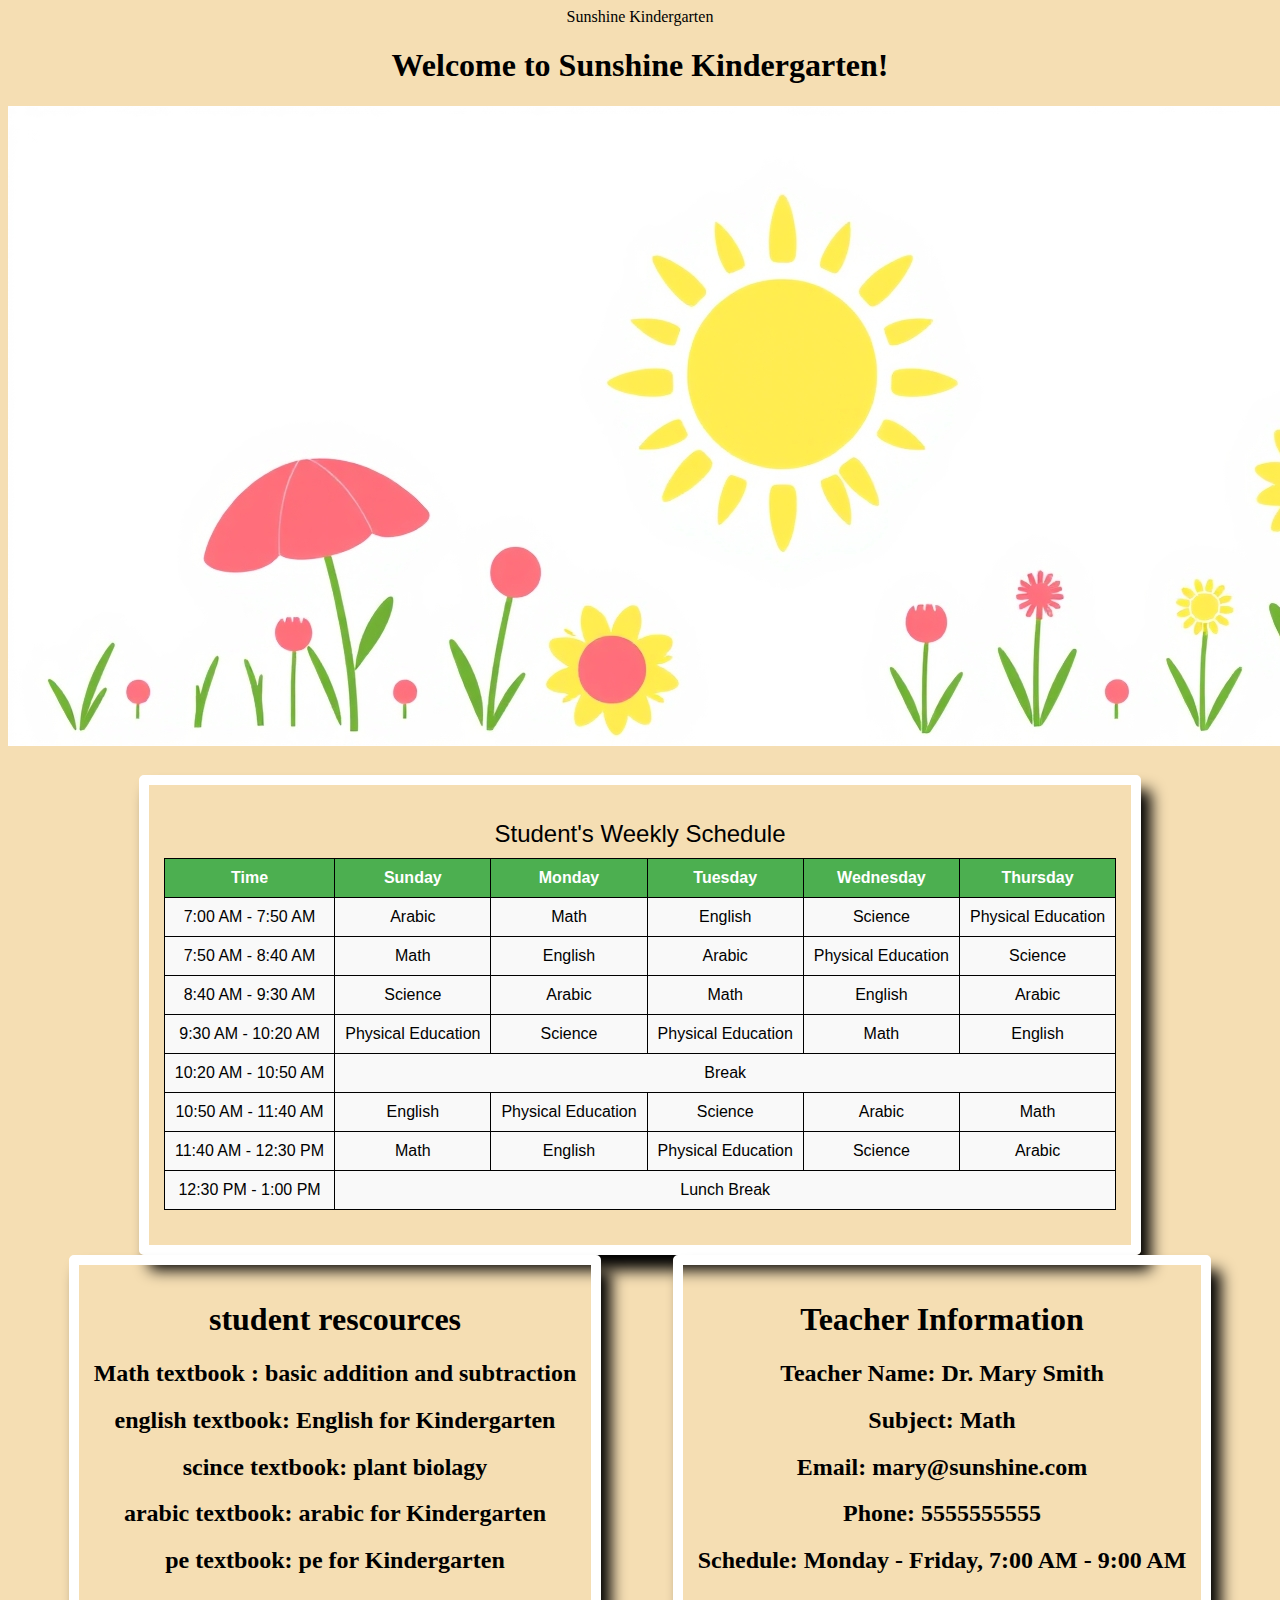
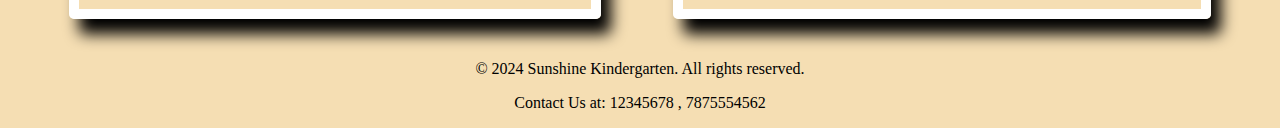
==== assigment 1/index.html @ f8437e52 "1234" ====
<!DOCTYPE html>
<html lang="en">
<head>
    <meta charset="UTF-8">
    <meta name="viewport" content="width=device-width, initial-scale=1.0">
    <title>Sunshine Kindergarten</title>
    <header>Sunshine Kindergarten</header>
    <link rel="stylesheet" href="style/index.css">
</head>
<body>
    <section id="welocome">
        <h1>Welcome to Sunshine Kindergarten!</h1>
    </section>


    <section id="photos">
        <div class="photos">

            <img src="img/BG1.png" alt="BG1">
        </div>
    </section>

    <div class="maincontant">
    <section id="weekly">
     <div class="weekly">
       
    <table>
        <caption>Student's Weekly Schedule</caption>
        <tr>
            <th>Time</th>
            <th>Sunday</th>
            <th>Monday</th>
            <th>Tuesday</th>
            <th>Wednesday</th>
            <th>Thursday</th>
        </tr>
        <tr>
            <td>7:00 AM - 7:50 AM</td>
            <td>Arabic</td>
            <td>Math</td>
            <td>English</td>
            <td>Science</td>
            <td>Physical Education</td>
        </tr>
        <tr>
            <td>7:50 AM - 8:40 AM</td>
            <td>Math</td>
            <td>English</td>
            <td>Arabic</td>
            <td>Physical Education</td>
            <td>Science</td>
        </tr>
        <tr>
            <td>8:40 AM - 9:30 AM</td>
            <td>Science</td>
            <td>Arabic</td>
            <td>Math</td>
            <td>English</td>
            <td>Arabic</td>
        </tr>
        <tr>
            <td>9:30 AM - 10:20 AM</td>
            <td>Physical Education</td>
            <td>Science</td>
            <td>Physical Education</td>
            <td>Math</td>
            <td>English</td>
        </tr>
        <tr>
            <td>10:20 AM - 10:50 AM</td>
            <td colspan="5">Break</td>
        </tr>
        <tr>
            <td>10:50 AM - 11:40 AM</td>
            <td>English</td>
            <td>Physical Education</td>
            <td>Science</td>
            <td>Arabic</td>
            <td>Math</td>
        </tr>
        <tr>
            <td>11:40 AM - 12:30 PM</td>
            <td>Math</td>
            <td>English</td>
            <td>Physical Education</td>
            <td>Science</td>
            <td>Arabic</td>
        </tr>
        <tr>
            <td>12:30 PM - 1:00 PM</td>
            <td colspan="5">Lunch Break</td>
        </tr>
    </table>

         
     </div>
    </section>

    

    <section id="rescources">
        <div class="rescources">
            <h1>student rescources</h1>
            <h2>Math textbook : basic addition and subtraction</h2>
            <h2>english textbook: English for Kindergarten</h2>
            <h2>scince textbook: plant biolagy</h2>
            <h2>arabic textbook: arabic for Kindergarten</h2>
            <h2>pe textbook: pe for Kindergarten</h2>
        </div>
    </section>

    <section id="Tinfo">
        <div class="Tinfo">
            <h1>Teacher Information</h1>
            <h2>Teacher Name: Dr. Mary Smith</h2>
            <h2>Subject: Math</h2>
            <h2>Email:  mary@sunshine.com</h2>
            <h2>Phone: 5555555555</h2>
            <h2>Schedule: Monday - Friday, 7:00 AM - 9:00 AM</h2>
        </div>
    </section>

  </div>

    <footer>
        <p>&copy; 2024 Sunshine Kindergarten. All rights reserved.</p>
        <p>Contact Us at: 12345678 , 7875554562</p>
        
    </footer>
</body>
</html>
---- assigment 1/style/index.css ----
body {
    background-color: wheat;
   text-align: center;
}
.weekly {
    border: 15px solid ;
    width: fit-content;
    min-width: 30%;
    padding: 15px;
    box-shadow: 10px 15px 15px;
    margin: 0 lem;
    border: 10px solid white;
    border-radius: 5px;
    outline: 2px;

    table {
        width: 100%;
        border-collapse: collapse;
        margin: 20px 0;
        font-family: Arial, sans-serif;
    }
    table, th, td {
        border: 1px solid black;
    }
    th, td {
        padding: 10px;
        text-align: center;
    }
    th {
        background-color: #4CAF50;
        color: white;
    }
    td {
        background-color: #f9f9f9;
    }
    caption {
        font-size: 1.5em;
        margin-bottom: 10px;
    }
}

.Tinfo {
    border: 15px solid ;
    width: fit-content;
    min-width: 30%;
    padding: 15px;
    box-shadow: 10px 15px 15px;
    margin: 0 lem;
    border: 10px solid white;
    border-radius: 5px;
    outline: 2px;
}

.rescources{
    border: 15px solid ;
    width: fit-content;
    min-width: 30%;
    padding: 15px;
    box-shadow: 10px 15px 15px;
    margin: 0 lem;
    border: 10px solid white;
    border-radius: 5px;
    outline: 2px;
}


.maincontant {
    display: flex;
    flex-wrap: wrap;
    padding: 25px;
    justify-content: space-around ;
}
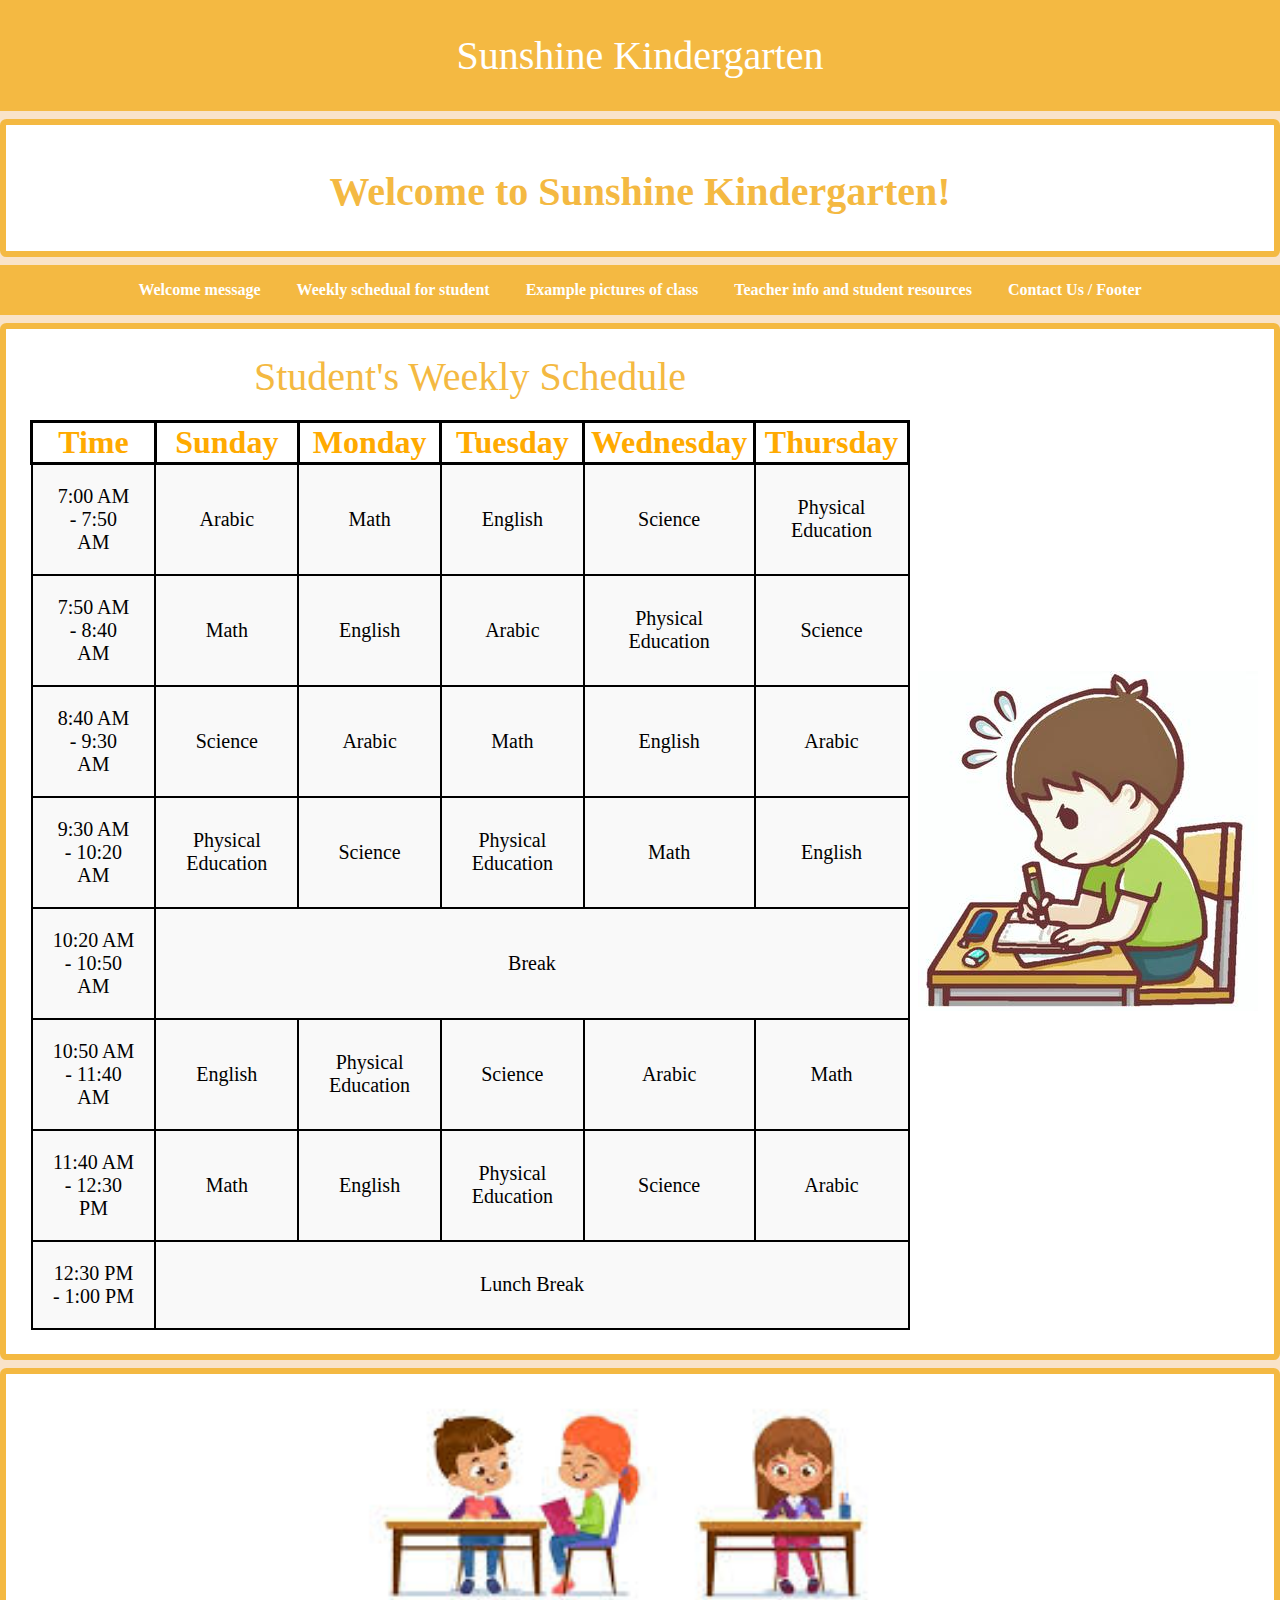
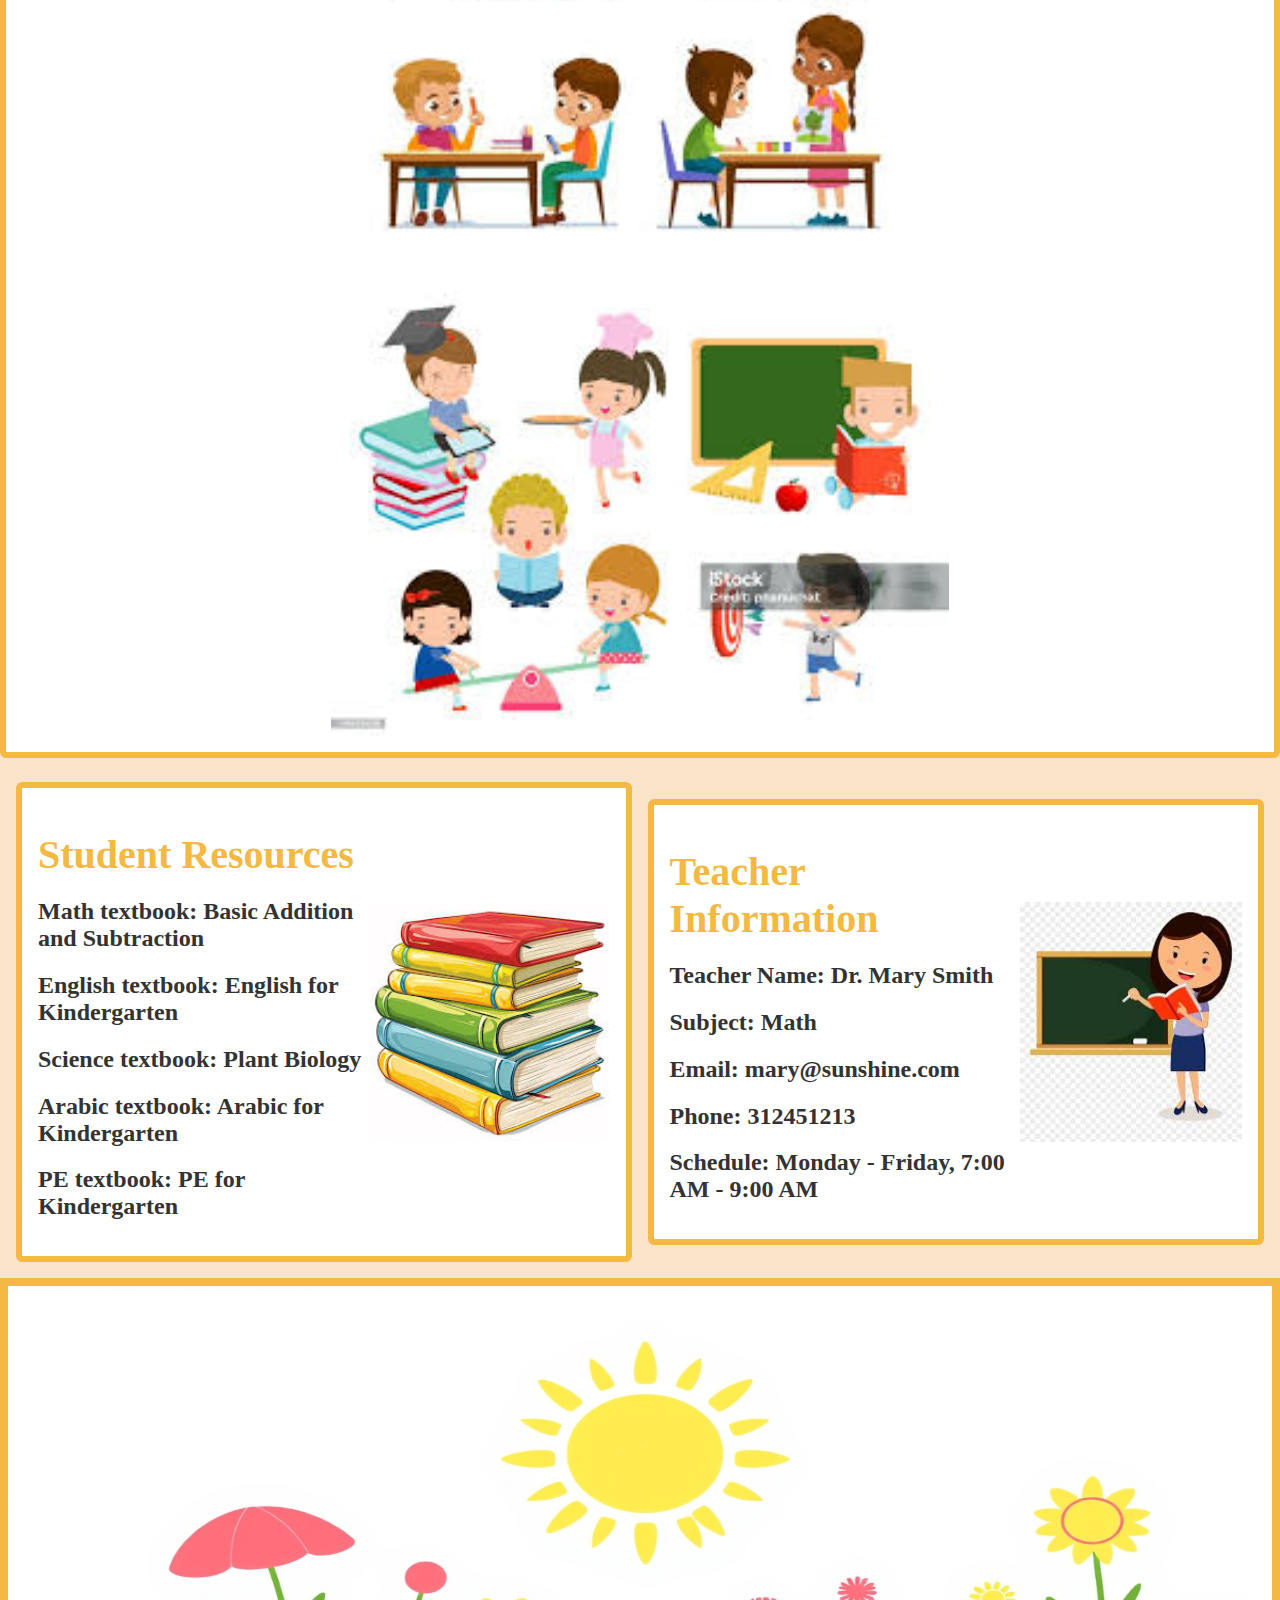
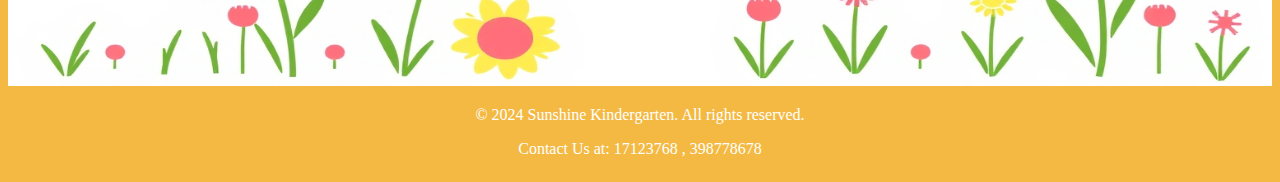
==== commit d29eab18: "poject Done!" ====
--- a/assigment 1/index.html
+++ b/assigment 1/index.html
@@ -1,131 +1,154 @@
 <!DOCTYPE html>
 <html lang="en">
+
 <head>
     <meta charset="UTF-8">
     <meta name="viewport" content="width=device-width, initial-scale=1.0">
     <title>Sunshine Kindergarten</title>
-    <header>Sunshine Kindergarten</header>
     <link rel="stylesheet" href="style/index.css">
 </head>
+
 <body>
-    <section id="welocome">
-        <h1>Welcome to Sunshine Kindergarten!</h1>
-    </section>
+    <div class="all-content">
+        <div class="maincontants">
+            <header class="main-text2">Sunshine Kindergarten</header>
+
+            <!-- Welcome message-->
+            <section id="welcome">
+                <div class="Welcome">
+                    <h1 class="main-text" style="text-align: c;">Welcome to Sunshine Kindergarten!</h1>
+                </div>
+            </section>
+
+            <div class="navigation">
+                <ul>
+                    <li><a href="#welcome">Welcome message</a></li>
+                    <li><a href="#weekly">Weekly schedual for student</a></li>
+                    <li><a href="#class picutres">Example pictures of class</a></li>
+                    <li><a href="#information">Teacher info and student resources</a></li>
+                    <li><a href="#fotter">Contact Us / Footer</a></li>
+                </ul>
+
+            </div>
+
+            <!-- Students weekly schedual -->
+            <section id="weekly">
+                <div class="Weekly">
+                    <table>
+                        <caption class="main-text">Student's Weekly Schedule</caption>
+                        <tr class="Theadder">
+                            <th>Time</th>
+                            <th>Sunday</th>
+                            <th>Monday</th>
+                            <th>Tuesday</th>
+                            <th>Wednesday</th>
+                            <th>Thursday</th>
+                        </tr>
+                        <tr>
+                            <td>7:00 AM - 7:50 AM</td>
+                            <td>Arabic</td>
+                            <td>Math</td>
+                            <td>English</td>
+                            <td>Science</td>
+                            <td>Physical Education</td>
+                        </tr>
+                        <tr>
+                            <td>7:50 AM - 8:40 AM</td>
+                            <td>Math</td>
+                            <td>English</td>
+                            <td>Arabic</td>
+                            <td>Physical Education</td>
+                            <td>Science</td>
+                        </tr>
+                        <tr>
+                            <td>8:40 AM - 9:30 AM</td>
+                            <td>Science</td>
+                            <td>Arabic</td>
+                            <td>Math</td>
+                            <td>English</td>
+                            <td>Arabic</td>
+                        </tr>
+                        <tr>
+                            <td>9:30 AM - 10:20 AM</td>
+                            <td>Physical Education</td>
+                            <td>Science</td>
+                            <td>Physical Education</td>
+                            <td>Math</td>
+                            <td>English</td>
+                        </tr>
+                        <tr>
+                            <td>10:20 AM - 10:50 AM</td>
+                            <td colspan="5">Break</td>
+                        </tr>
+                        <tr>
+                            <td>10:50 AM - 11:40 AM</td>
+                            <td>English</td>
+                            <td>Physical Education</td>
+                            <td>Science</td>
+                            <td>Arabic</td>
+                            <td>Math</td>
+                        </tr>
+                        <tr>
+                            <td>11:40 AM - 12:30 PM</td>
+                            <td>Math</td>
+                            <td>English</td>
+                            <td>Physical Education</td>
+                            <td>Science</td>
+                            <td>Arabic</td>
+                        </tr>
+                        <tr>
+                            <td>12:30 PM - 1:00 PM</td>
+                            <td colspan="5">Lunch Break</td>
+                        </tr>
+                    </table>
+                    <img src="img/studentpic.jpeg" alt="Schedule Image" id="schedualpic">
+                </div>
+            </section>
+
+            <!-- Class Pictures -->
+            <section id="class picutres">
+                <div class="pics">
+                    <img src="img/class1.jpeg" alt="placeholder1" class="pic">
+                    <img src="img/class2.jpeg" alt="placeholder1" class="pic">
+                </div>
+            </section>
 
 
-    <section id="photos">
-        <div class="photos">
+            <section class="information" id="information">
+                <div class="info">
+                    <!-- Rescouces for the student-->
+                    <div class="resources">
+                        <h1 class="main-text">Student Resources</h1>
+                        <h2>Math textbook: Basic Addition and Subtraction</h2>
+                        <h2>English textbook: English for Kindergarten</h2>
+                        <h2>Science textbook: Plant Biology</h2>
+                        <h2>Arabic textbook: Arabic for Kindergarten</h2>
+                        <h2>PE textbook: PE for Kindergarten</h2>
+                    </div>
+                    <img src="img/book.jpeg" alt="Resources Image" class="infoimg">
+                </div>
 
-            <img src="img/BG1.png" alt="BG1">
+                <div class="info">
+
+                    <!-- Teacher info-->
+                    <div class="Tinfo">
+                        <h1 class="main-text">Teacher Information</h1>
+                        <h2>Teacher Name: Dr. Mary Smith</h2>
+                        <h2>Subject: Math</h2>
+                        <h2>Email: mary@sunshine.com</h2>
+                        <h2>Phone: 312451213</h2>
+                        <h2>Schedule: Monday - Friday, 7:00 AM - 9:00 AM</h2>
+                    </div>
+                    <img src="img/Tpic.jpeg" alt="Teacher Image" class="infoimg">
+                </div>
+            </section>
+            <footer id="fotter">
+                <img src="img/flower.png" alt="Flower Image" class="fimage">
+                <p>&copy; 2024 Sunshine Kindergarten. All rights reserved.</p>
+                <p>Contact Us at: 17123768 , 398778678</p>
+            </footer>
         </div>
-    </section>
+    </div>
+</body>
 
-    <div class="maincontant">
-    <section id="weekly">
-     <div class="weekly">
-       
-    <table>
-        <caption>Student's Weekly Schedule</caption>
-        <tr>
-            <th>Time</th>
-            <th>Sunday</th>
-            <th>Monday</th>
-            <th>Tuesday</th>
-            <th>Wednesday</th>
-            <th>Thursday</th>
-        </tr>
-        <tr>
-            <td>7:00 AM - 7:50 AM</td>
-            <td>Arabic</td>
-            <td>Math</td>
-            <td>English</td>
-            <td>Science</td>
-            <td>Physical Education</td>
-        </tr>
-        <tr>
-            <td>7:50 AM - 8:40 AM</td>
-            <td>Math</td>
-            <td>English</td>
-            <td>Arabic</td>
-            <td>Physical Education</td>
-            <td>Science</td>
-        </tr>
-        <tr>
-            <td>8:40 AM - 9:30 AM</td>
-            <td>Science</td>
-            <td>Arabic</td>
-            <td>Math</td>
-            <td>English</td>
-            <td>Arabic</td>
-        </tr>
-        <tr>
-            <td>9:30 AM - 10:20 AM</td>
-            <td>Physical Education</td>
-            <td>Science</td>
-            <td>Physical Education</td>
-            <td>Math</td>
-            <td>English</td>
-        </tr>
-        <tr>
-            <td>10:20 AM - 10:50 AM</td>
-            <td colspan="5">Break</td>
-        </tr>
-        <tr>
-            <td>10:50 AM - 11:40 AM</td>
-            <td>English</td>
-            <td>Physical Education</td>
-            <td>Science</td>
-            <td>Arabic</td>
-            <td>Math</td>
-        </tr>
-        <tr>
-            <td>11:40 AM - 12:30 PM</td>
-            <td>Math</td>
-            <td>English</td>
-            <td>Physical Education</td>
-            <td>Science</td>
-            <td>Arabic</td>
-        </tr>
-        <tr>
-            <td>12:30 PM - 1:00 PM</td>
-            <td colspan="5">Lunch Break</td>
-        </tr>
-    </table>
-
-         
-     </div>
-    </section>
-
-    
-
-    <section id="rescources">
-        <div class="rescources">
-            <h1>student rescources</h1>
-            <h2>Math textbook : basic addition and subtraction</h2>
-            <h2>english textbook: English for Kindergarten</h2>
-            <h2>scince textbook: plant biolagy</h2>
-            <h2>arabic textbook: arabic for Kindergarten</h2>
-            <h2>pe textbook: pe for Kindergarten</h2>
-        </div>
-    </section>
-
-    <section id="Tinfo">
-        <div class="Tinfo">
-            <h1>Teacher Information</h1>
-            <h2>Teacher Name: Dr. Mary Smith</h2>
-            <h2>Subject: Math</h2>
-            <h2>Email:  mary@sunshine.com</h2>
-            <h2>Phone: 5555555555</h2>
-            <h2>Schedule: Monday - Friday, 7:00 AM - 9:00 AM</h2>
-        </div>
-    </section>
-
-  </div>
-
-    <footer>
-        <p>&copy; 2024 Sunshine Kindergarten. All rights reserved.</p>
-        <p>Contact Us at: 12345678 , 7875554562</p>
-        
-    </footer>
-</body>
 </html>--- a/assigment 1/style/index.css
+++ b/assigment 1/style/index.css
@@ -1,72 +1,251 @@
 body {
-    background-color: wheat;
-   text-align: center;
-}
-.weekly {
-    border: 15px solid ;
-    width: fit-content;
-    min-width: 30%;
-    padding: 15px;
-    box-shadow: 10px 15px 15px;
-    margin: 0 lem;
-    border: 10px solid white;
-    border-radius: 5px;
-    outline: 2px;
-
-    table {
+    margin: 0;
+    padding: 0;
+    font-family: "Helvetica Neue";
+    background-color: #f9e3c9;
+    height: 100%;
+}
+
+.all-content {
+    display: flex;
+    justify-content: center;
+    align-items: center;
+    min-height: 100em;
+}
+
+.main-contents {
+    width: 100%;
+    max-width: 100em;
+    margin: 0 auto;
+    padding: 20px;
+    box-sizing: border-box;
+}
+
+header {
+    text-align: center;
+    padding: 0.8em;
+    background-color: #f4b942;
+    font-size: 1.5em;
+    color: white;
+}
+
+.navigation {
+    margin-top: 0.5em;
+    background-color: #f4b942;
+    padding: 1em;
+    text-align: center;
+}
+
+.navigation ul {
+    list-style-type: none;
+    margin: 0;
+    padding: 0;
+}
+
+.navigation ul li {
+    display: inline;
+    margin: 0 1em;
+}
+
+.navigation ul li a {
+    text-decoration: none;
+    color: white;
+    font-weight: bold;
+}
+
+.navigation ul li a:hover {
+    text-decoration: underline;
+    color: black;
+}
+
+
+.Welcome, .Weekly{
+    margin-top: 0.5em;
+    background-color: #ffffff;
+    border: 0.4em solid #f4b942;
+    border-radius: 0.4em;
+    flex-grow: 1;
+    display: flex;
+    flex-direction: row;
+    justify-content: center;
+    align-items: center;
+    padding: 1em;
+    text-align: center;
+}
+
+.info {
+    margin-top: 0.5em;
+    background-color: #ffffff;
+    border: 0.4em solid #f4b942;
+    border-radius: 0.4em;
+    flex-grow: 1;
+    display: flex;
+    flex-direction: row;
+    justify-content: center;
+    align-items: center;
+    padding: 1em;
+}
+
+.infoimg
+
+
+#schedualpic {
+    width: 100%;
+    max-width: 15em;
+    height: auto;
+    margin: 0 auto;
+}
+
+table {
+    width: 100%;
+    border-collapse: collapse;
+    margin: 0.5em;
+    overflow-x: auto;
+}
+
+.pics {
+    margin-top: 0.5em;
+    background-color: #ffffff;
+    border: 0.4em solid #f4b942;
+    border-radius: 0.4em;
+    flex-grow: 1;
+    display: flex;
+    flex-direction: column;
+    justify-content: space-between;
+    align-items: center;
+    gap: 2em;
+    padding: 1em;
+    text-align: center;
+}
+
+.pic {
+    width: 50%;
+    height: auto;
+}
+
+.infoimg {
+    width: 15em;
+    height: 15em;
+}
+
+.information {
+    display: flex;
+    flex-direction: row;
+    justify-content: center;
+    align-items: center;
+    padding: 1em;
+    gap: 1em;
+    font-size: 1em;
+}
+
+table, th, td {
+    border: 0.1em solid black;
+    text-align: center;
+}
+
+th {
+    background-color: hsl(0, 0%, 100%);
+    color: #ffaa00;
+    font-size: 2em;
+}
+
+td {
+    padding: 1em;
+    background-color: #f9f9f9;
+    font-size: 1.25em;
+}
+
+h1, h2 {
+    color: #333;
+}
+
+footer {
+    text-align: center;
+    padding: 0.5em;
+    background-color: #f4b942;
+    color: white;
+}
+
+.fimage {
+    width: 100%;
+    height: 25em;
+}
+
+.main-text {
+    font-size: 2.5em;
+    color: #f4b942;
+    margin-bottom: 0.5em;
+}
+
+.main-text2 {
+    font-size: 2.5em;
+    text-align: center;
+    color: #ffffff;
+}
+
+@media (max-width: 900px) {
+    body {
+        font-size: 0.9em;
+    }
+    .main-contents {
+        padding: 10px;
+    }
+    header {
+        font-size: 1.2em;
+        padding: 0.5em;
+    }
+    .Welcome, .Weekly, .pics, .info {
+        flex-direction: column;
+        align-items: center;
+        padding: 1em;
+    }
+    .infoimg {
         width: 100%;
-        border-collapse: collapse;
-        margin: 20px 0;
-        font-family: Arial, sans-serif;
+        margin-left: 0;
+    }
+    #schedualpic {
+        width: 90%;
+        max-width: none;
+        margin: 0 auto;
     }
     table, th, td {
-        border: 1px solid black;
-    }
-    th, td {
-        padding: 10px;
-        text-align: center;
-    }
-    th {
-        background-color: #4CAF50;
-        color: white;
-    }
-    td {
-        background-color: #f9f9f9;
-    }
-    caption {
+        font-size: 0.8em;
+        padding: 0.5em;
+    }
+    footer {
+        padding: 0.3em;
+    }
+    .main-text, .main-text2 {
         font-size: 1.5em;
-        margin-bottom: 10px;
-    }
-}
-
-.Tinfo {
-    border: 15px solid ;
-    width: fit-content;
-    min-width: 30%;
-    padding: 15px;
-    box-shadow: 10px 15px 15px;
-    margin: 0 lem;
-    border: 10px solid white;
-    border-radius: 5px;
-    outline: 2px;
-}
-
-.rescources{
-    border: 15px solid ;
-    width: fit-content;
-    min-width: 30%;
-    padding: 15px;
-    box-shadow: 10px 15px 15px;
-    margin: 0 lem;
-    border: 10px solid white;
-    border-radius: 5px;
-    outline: 2px;
-}
-
-
-.maincontant {
-    display: flex;
-    flex-wrap: wrap;
-    padding: 25px;
-    justify-content: space-around ;
-}+    }
+    .fimage {
+        height: 15em;
+    }
+}
+
+@media (max-width: 480px) {
+    body {
+        font-size: 0.8em;
+    }
+    .main-contents {
+        padding: 5px;
+    }
+    .pic, .infoimg, #schedualpic {
+        width: 100%;
+    }
+    .main-text, .main-text2 {
+        font-size: 1.2em;
+    }
+    
+    #schedualpic {
+        width: 20em;
+    }
+
+    .fimage {
+        height: 10em;
+    }
+    table, th, td {
+        font-size: 0.7em;
+        padding: 0.3em;
+    }
+}
